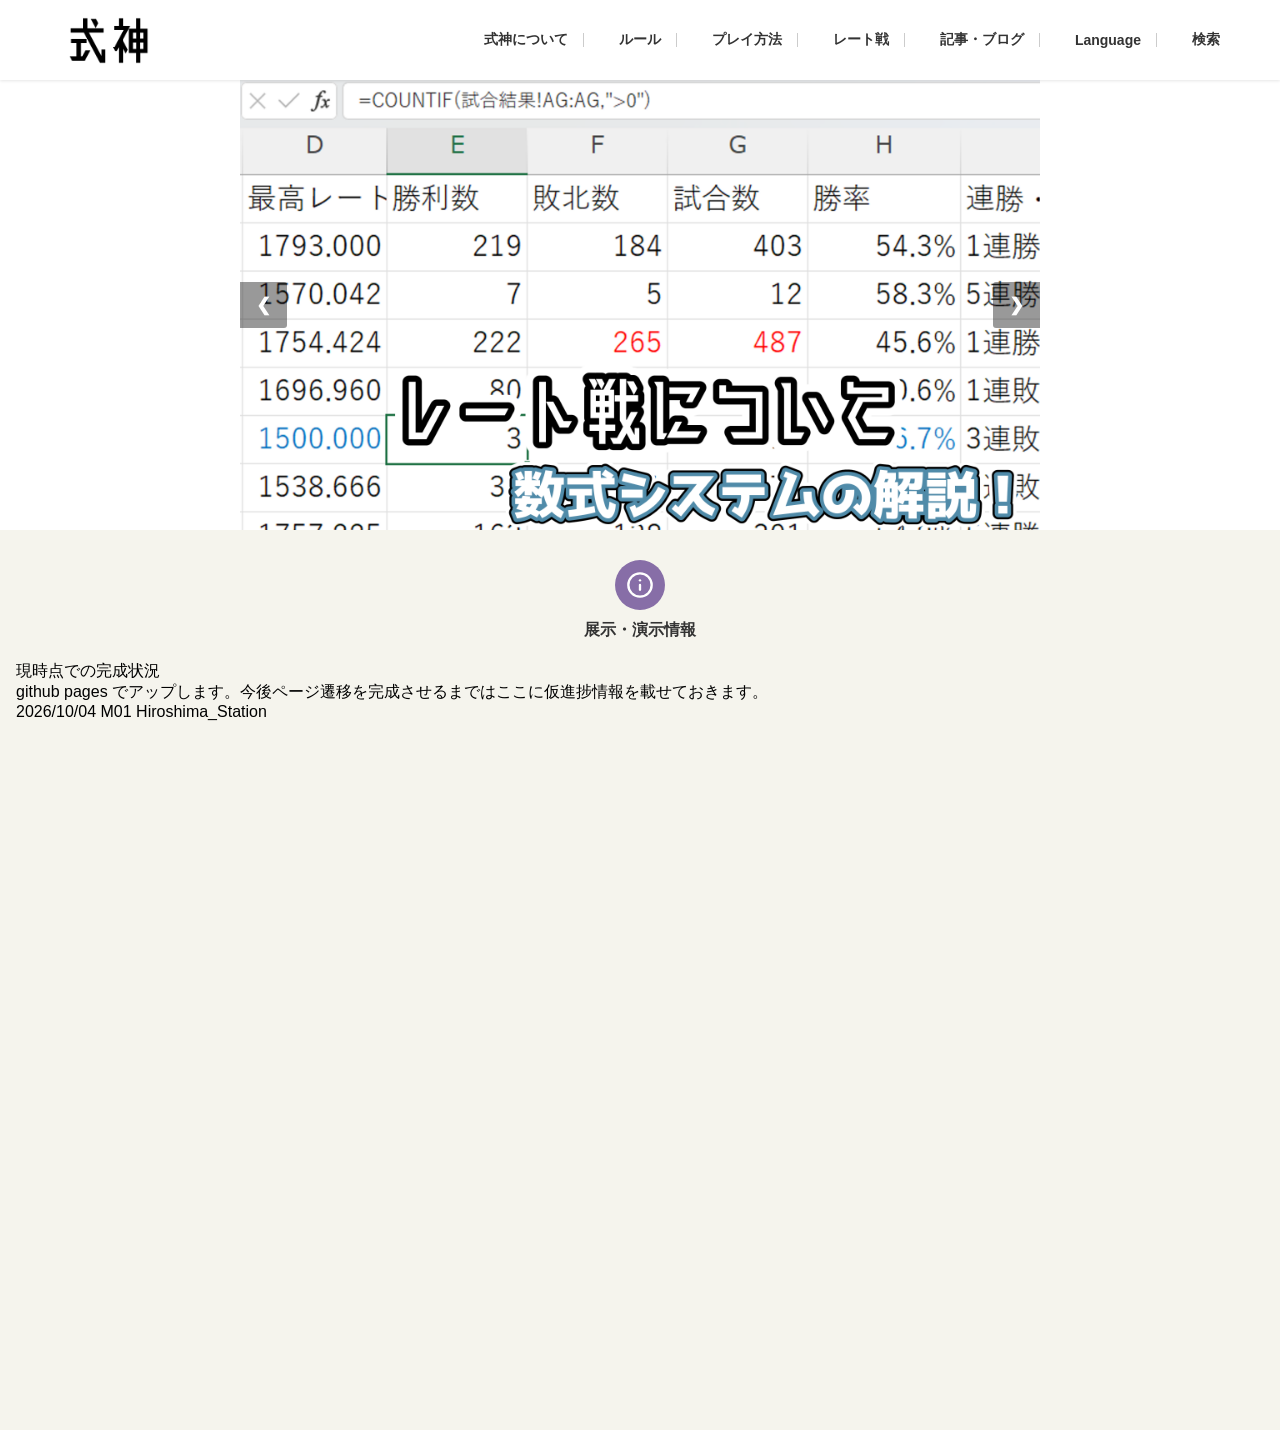
==== index.html @ fc2721e5 "M01_Hiroshima_Station" ====
<!DOCTYPE html>
<html lang="ja">
<head>
  <meta charset="UTF-8">
  <meta name="viewport" content="width=device-width, initial-scale=1.0">
  <title>式神</title>
  <link rel="stylesheet" href="style.css">
</head>
<body>

<header class="header">
  <div class="header-inner">
    <!-- ロゴエリア -->
    <div class="logo-area">
      <a href="#" class="logo-link">
        <img src="logo-1.png" class="logo-img" alt="式神">
      </a>
    </div>

    <!-- ハンバーガーボタン（768px以下で表示） -->
    <div class="hamburger" id="js-hamburger">
      <span></span>
      <span></span>
      <span></span>
    </div>

    <!-- ナビゲーションエリア -->
    <nav class="header-nav" id="js-nav">
      <ul class="nav-list">
        <li class="nav-item">
          <a href="#" class="nav-link">
            <span>式神について</span>
          </a>
        </li>
        <li class="nav-item">
          <a href="#" class="nav-link">
            <span>ルール</span>
          </a>
        </li>
        <li class="nav-item">
          <a href="#" class="nav-link">
            <span>プレイ方法</span>
          </a>
        </li>
        <li class="nav-item">
          <a href="#" class="nav-link">
            <span>レート戦</span>
          </a>
        </li>
        <li class="nav-item">
          <a href="#" class="nav-link">
            <span>記事・ブログ</span>
          </a>
        </li>
        <li class="nav-item">
          <a href="#" class="nav-link">
            <span>Language</span>
          </a>
        </li>
        <li class="nav-item">
          <a href="#" class="nav-link">
            <span>検索</span>
          </a>
        </li>
      </ul>
    </nav>
  </div>
</header>

<div class="slideshow-container">
      <div class="slide fade">
        <img src="slide1.png" alt="スライド1">
      </div>

      <div class="slide fade">
        <img src="slide2.png" alt="スライド2">
      </div>

      <div class="slide fade">
        <img src="slide3.png" alt="スライド3">
      </div>

      <div class="slide fade">
        <img src="slide4.png" alt="スライド4">
      </div>

      <a class="prev" onclick="plusSlides(-1)">&#10094;</a>
      <a class="next" onclick="plusSlides(1)">&#10095;</a>

      <div class="dots-container">
        <span class="dot active" onclick="currentSlide(1)"></span>
        <span class="dot" onclick="currentSlide(2)"></span>
        <span class="dot" onclick="currentSlide(3)"></span>
        <span class="dot" onclick="currentSlide(4)"></span>
      </div>
    </div>
  <div class="main-section">
      <div class="category-header">
        <div class="icon-circle">
          <svg class="header-icon" viewBox="0 0 24 24" fill="none" stroke="currentColor" stroke-width="2" stroke-linecap="round" stroke-linejoin="round">
  <circle cx="12" cy="12" r="10"></circle>
  <line x1="12" y1="16" x2="12" y2="12"></line>
  <line x1="12" y1="8" x2="12.01" y2="8"></line>
</svg>
        </div>
        <h2 class="category-title">展示・演示情報</h2>
      </div>

<p>現時点での完成状況</p>
<p>github pages でアップします。今後ページ遷移を完成させるまではここに仮進捗情報を載せておきます。</p>
<p>2026/10/04 M01 Hiroshima_Station</p>

<!-- ハンバーガーメニュー開閉用のJavaScript -->
<script>
  const hamburger = document.getElementById('js-hamburger');
  const nav = document.getElementById('js-nav');

  hamburger.addEventListener('click', () => {
    hamburger.classList.toggle('active');
    nav.classList.toggle('active');
  });

  // メニュー内のリンクをクリックしたら閉じる処理
  document.querySelectorAll('.nav-link').forEach(link => {
    link.addEventListener('click', () => {
      hamburger.classList.remove('active');
      nav.classList.remove('active');
    });
  });

let slideIndex = 1;
let slideTimer = null;

function showSlides(n) {
  let i;
  let slides = document.getElementsByClassName("slide");
  let dots = document.getElementsByClassName("dot");
  
  if (slides.length === 0) return; // 要素がない場合の安全対策
  
  if (n > slides.length) { slideIndex = 1 }
  if (n < 1) { slideIndex = slides.length }
  
  for (i = 0; i < slides.length; i++) {
    slides[i].style.display = "none";  
  }
  for (i = 0; i < dots.length; i++) {
    dots[i].className = dots[i].className.replace(" active", "");
  }
  
  slides[slideIndex - 1].style.display = "block";  
  if (dots.length > 0) {
    dots[slideIndex - 1].className += " active";
  }
}

function plusSlides(n) {
  showSlides(slideIndex += n);
  resetAutoSlide();
}

function currentSlide(n) {
  showSlides(slideIndex = n);
  resetAutoSlide();
}

function startAutoSlide() {
  slideTimer = setInterval(function() {
    slideIndex++;
    showSlides(slideIndex);
  }, 3000);
}

function resetAutoSlide() {
  clearInterval(slideTimer);
  startAutoSlide();
}


// -----------------------------------
// 2. DOM読み込み完了後に実行する処理 (ハンバーガー & スクロールアニメ)
// -----------------------------------
document.addEventListener("DOMContentLoaded", function() {
  
  // --- スライドショー初期化 ---
  showSlides(slideIndex);
  startAutoSlide();
});
</script>

</body>
</html>
---- style.css ----
/* リセット・共通設定 */
* {
  box-sizing: border-box;
  margin: 0;
  padding: 0;
}

body {
  font-family: sans-serif;
  padding-top: 80px; /* 固定ヘッダー分の余白 */
}

/* 固定ヘッダー本体 */
.header {
  position: fixed;
  top: 0;
  left: 0;
  width: 100%;
  height: 80px;
  background-color: #ffffff;
  box-shadow: 0 1px 3px rgba(0, 0, 0, 0.1);
  z-index: 1000;
}

.header-inner {
  max-width: 1200px;
  height: 100%;
  margin: 0 auto;
  padding: 0 20px;
  display: flex;
  justify-content: space-between;
  align-items: center;
}

/* ロゴ部分 */
.logo-area {
  display: flex;
  flex-direction: column;
}

.catchphrase {
  font-size: 11px;
  color: #333;
  margin-bottom: 2px;
  font-weight: bold;
}

.logo-link {
  display: flex;
  align-items: center;
  text-decoration: none;
}

.logo-mark {
  width: 36px;
  height: 28px;
  margin-right: 8px;
}

.logo-text {
  font-size: 28px;
  font-weight: 900;
  color: #000;
  letter-spacing: 1px;
  font-style: italic;
}

.logo-img {
  height: 55px; /* デザインに合わせて調整してください */
  width: auto;  /* アスペクト比を維持 */
  display: block;
}
/* ナビゲーション部分 */
.nav-list {
  display: flex;
  align-items: center;
  list-style: none;
  gap: 20px;
}

.nav-item {
  display: flex;
  align-items: center;
}

/* 採用情報とよくあるご質問の間の区切り線 */
.nav-item.border-left {
  border-left: 1px solid #ccc;
  padding-left: 20px;
}

.nav-link {
  display: flex;
  align-items: center;
  text-decoration: none;
  color: #333;
  font-size: 14px;
  font-weight: bold;
  gap: 6px;
}

/* アイコン装飾 */
.icon {
  display: inline-flex;
  justify-content: center;
  align-items: center;
  font-size: 14px;
}

.icon-orange {
  background-color: #e65100;
  color: #fff;
  border-radius: 50%;
  width: 20px;
  height: 20px;
  font-size: 10px;
}

.icon-orange-outline {
  color: #e65100;
  font-size: 16px;
}

.arrow-down {
  font-size: 10px;
  color: #fff;
  background-color: #e65100;
  border-radius: 50%;
  width: 14px;
  height: 14px;
  display: inline-flex;
  align-items: center;
  justify-content: center;
}

/* 検索エリア（縦並び配置） */
.search-link {
  flex-direction: column;
  gap: 2px;
}

.search-text {
  font-size: 10px;
  color: #666;
}
/* ナビゲーション部分 */
.nav-list {
  display: flex;
  align-items: center;
  list-style: none;
  /* gap: 20px; ← 区切り線を均等に配置するためgapを削除し、margin/paddingで調整します */
}

.nav-item {
  display: flex;
  align-items: center;
  position: relative;
}

/* 各項目の右側に灰色の縦線を追加 */
.nav-item:not(:last-child)::after {
  content: "";
  display: inline-block;
  width: 1px;
  height: 14px; /* 線の高さ */
  background-color: #ccc; /* 線の色（灰色） */
  margin: 0 15px; /* 線と文字の間の余白 */
}

.nav-link {
  display: flex;
  align-items: center;
  text-decoration: none;
  color: #333;
  font-size: 14px;
  font-weight: bold;
  gap: 6px;
}

/* ==========================================
   レスポンシブ対応（メディアクエリ）
   ========================================== */

/* 画面幅が768px以下（スマホ等）の時の処理 */
/* ==========================================
   レスポンシブ対応（メディアクエリ）
   ========================================== */

/* 画面幅が768px以下（スマホ等）の時の処理 */
@media screen and (max-width: 768px) {
  /* ハンバーガーボタンのスタイル */
  .hamburger {
    display: flex;
    flex-direction: column;
    justify-content: space-between;
    width: 30px;
    height: 22px;
    cursor: pointer;
    z-index: 1001;
  }

  .hamburger span {
    display: block;
    width: 100%;
    height: 3px;
    background-color: #333;
    transition: transform 0.3s, opacity 0.3s;
    border-radius: 2px;
  }

  /* ハンバーガーメニューが開いたときのアイコンの動き（X字に変形） */
  .hamburger.active span:nth-child(1) {
    transform: translateY(9.5px) rotate(45deg);
  }
  .hamburger.active span:nth-child(2) {
    opacity: 0;
  }
  .hamburger.active span:nth-child(3) {
    transform: translateY(-9.5px) rotate(-45deg);
  }

  /* スマホ時のナビゲーションメニュー（初期状態は非表示・スライド用設定） */
  .header-nav {
    position: fixed;
    top: 80px; /* 通常のヘッダーの高さに合わせる */
    left: 0;
    width: 100%;
    height: calc(100vh - 80px);
    background-color: #ffffff;
    display: flex;
    flex-direction: column;
    align-items: center;
    padding: 40px 20px;
    transform: translateX(100%); /* 画面外へ隠す */
    transition: transform 0.3s ease-in-out;
    box-shadow: 0 4px 6px rgba(0, 0, 0, 0.1);
    overflow-y: auto;
  }

  /* メニューが開いたとき */
  .header-nav.active {
    transform: translateX(0); /* 画面内へスライドイン */
  }

  /* スマホ用リストレイアウトに変更 */
  .nav-list {
    flex-direction: column;
    width: 100%;
    gap: 0;
  }

  .nav-item {
    width: 100%;
    border-bottom: 1px solid #eee;
  }

  /* PC用の区切り線（擬似要素）をスマホでは無効化 */
  .nav-item:not(:last-child)::after {
    display: none;
  }

  .nav-link {
    width: 100%;
    padding: 15px 10px;
    font-size: 16px;
  }
  
  .search-link {
    flex-direction: row;
    gap: 10px;
  }
}

/* 768pxより大きい画面ではハンバーガーを非表示 */
@media screen and (min-width: 769px) {
  .hamburger {
    display: none;
  }
}


.slideshow-container {
  position: relative;
  max-width: 800px;
  overflow: hidden;
  margin: auto;
  margin-bottom: 0px;
}

.slide {
  display: none;
  width: 100%;
}

.slide img {
  width: 100%;
  height: auto;
  display: block;
}
.fade {
  animation: fadeEffect 0.8s ease-in-out;
}
@keyframes fadeEffect {
  from { opacity: 0.4; }
  to { opacity: 1; }
}

/* 左右ボタン */
.prev, .next {
  cursor: pointer;
  position: absolute;
  top: 50%;
  transform: translateY(-50%);
  width: auto;
  padding: 12px 16px;
  color: #fff;
  font-weight: bold;
  font-size: 18px;
  user-select: none;
  background-color: rgba(0, 0, 0, 0.4);
  transition: background-color 0.3s;
  z-index: 10;
}

.next {
  right: 0;
  border-radius: 3px 0 0 3px;
}

.prev {
  left: 0;
  border-radius: 0 3px 3px 0;
}

.category-header {
  text-align: center;
  margin-bottom: 20px;
}

.icon-circle {
  width: 50px;
  height: 50px;
  background-color: #876ea7; /* アイコンの赤背景 */
  border-radius: 50%;
  display: flex;
  align-items: center;
  justify-content: center;
  margin: 0 auto 10px;
  color: #ffffff;
}

.icon-circle svg {
  width: 28px;
  height: 28px;
  stroke: #ffffff;
}

.category-title {
  font-size: 16px;
  font-weight: bold;
  color: #333333;
}
.main-section {
  background-color: #f5f4ed; /* 画像のような薄いベージュ背景 */
  padding: 30px 16px;       /* 上下左右の余白 */
  min-height: 100vh;
}
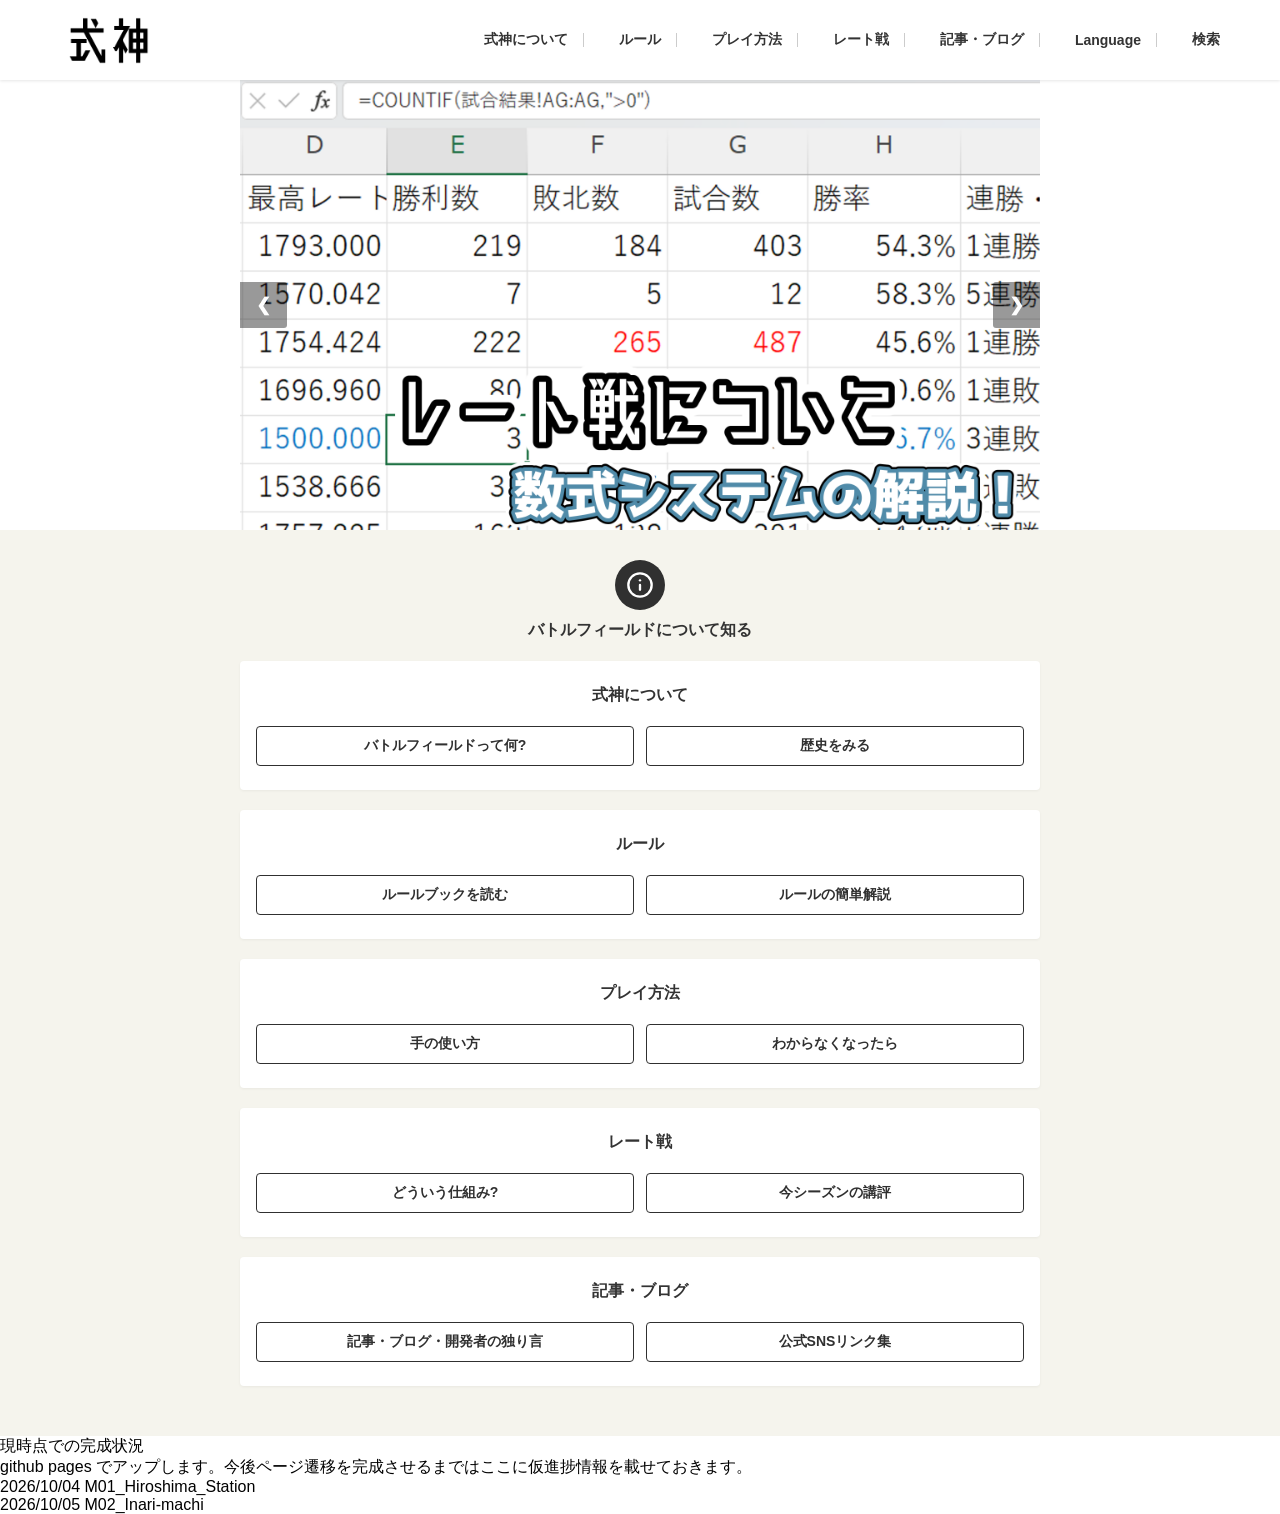
==== commit 8cb3a5e7: "M02_Inari-machi" ====
--- a/index.html
+++ b/index.html
@@ -95,7 +95,7 @@
       </div>
     </div>
   <div class="main-section">
-      <div class="category-header">
+          <div class="category-header">
         <div class="icon-circle">
           <svg class="header-icon" viewBox="0 0 24 24" fill="none" stroke="currentColor" stroke-width="2" stroke-linecap="round" stroke-linejoin="round">
   <circle cx="12" cy="12" r="10"></circle>
@@ -103,12 +103,60 @@
   <line x1="12" y1="8" x2="12.01" y2="8"></line>
 </svg>
         </div>
-        <h2 class="category-title">展示・演示情報</h2>
-      </div>
+        <h2 class="category-title">バトルフィールドについて知る</h2>
+      </div>
+
+      <div class="card">
+
+        <h3 class="card-title">式神について</h3>
+
+        <div class="card-buttons">
+          <a href="#" class="btn-outline">バトルフィールドって何?</a>
+          <a href="#" class="btn-outline">歴史をみる</a>
+        </div>
+      </div>
+      <div class="card">
+
+        <h3 class="card-title">ルール</h3>
+
+        <div class="card-buttons">
+          <a href="#" class="btn-outline">ルールブックを読む</a>
+          <a href="#" class="btn-outline">ルールの簡単解説</a>
+        </div>
+      </div>
+      <div class="card">
+
+        <h3 class="card-title">プレイ方法</h3>
+
+        <div class="card-buttons">
+          <a href="#" class="btn-outline">手の使い方</a>
+          <a href="#" class="btn-outline">わからなくなったら</a>
+        </div>
+  </div>
+      <div class="card">
+
+        <h3 class="card-title">レート戦</h3>
+        <div class="card-buttons">
+          <a href="#" class="btn-outline">どういう仕組み?</a>
+          <a href="#" class="btn-outline">今シーズンの講評</a>
+        </div>
+  </div>
+      <div class="card">
+
+        <h3 class="card-title">記事・ブログ</h3>
+        <div class="card-buttons">
+          <a href="#" class="btn-outline">記事・ブログ・開発者の独り言</a>
+          <a href="#" class="btn-outline">公式SNSリンク集</a>
+        </div>
+  </div>
+  </div>
+
+  
 
 <p>現時点での完成状況</p>
 <p>github pages でアップします。今後ページ遷移を完成させるまではここに仮進捗情報を載せておきます。</p>
-<p>2026/10/04 M01 Hiroshima_Station</p>
+<p>2026/10/04 M01_Hiroshima_Station</p>
+<p>2026/10/05 M02_Inari-machi</p>
 
 <!-- ハンバーガーメニュー開閉用のJavaScript -->
 <script>
--- a/style.css
+++ b/style.css
@@ -340,7 +340,7 @@
 .icon-circle {
   width: 50px;
   height: 50px;
-  background-color: #876ea7; /* アイコンの赤背景 */
+  background-color: #303030; /* アイコンの赤背景 */
   border-radius: 50%;
   display: flex;
   align-items: center;
@@ -364,4 +364,57 @@
   background-color: #f5f4ed; /* 画像のような薄いベージュ背景 */
   padding: 30px 16px;       /* 上下左右の余白 */
   min-height: 100vh;
+}
+.card {
+  background-color: #ffffff;
+  border-radius: 4px;
+  padding: 24px 16px;
+  max-width: 800px;
+  margin: 0 auto 20px; /* 中央寄せ＆下のカードとの余白 */
+  box-shadow: 0 1px 3px rgba(0, 0, 0, 0.05); /* かすかな影 */
+  text-align: center;
+}
+
+.card-icon svg {
+  width: 48px;
+  height: 48px;
+  margin-bottom: 8px;
+}
+
+.card-title {
+  font-size: 16px;
+  font-weight: bold;
+  color: #333333;
+  margin-bottom: 20px;
+}
+
+/* ボタン配置（横並び） */
+.card-buttons {
+  display: flex;
+  gap: 12px;
+  justify-content: center;
+}
+.card-icon {
+  display: flex;
+  justify-content: center;
+  align-items: center;
+  height: 40px;
+  margin-bottom: 12px;
+}
+.btn-outline {
+  flex: 1;
+  display: block;
+  padding: 10px 0;
+  border: 1px solid #303030;
+  border-radius: 4px;
+  color: #303030;
+  text-decoration: none;
+  font-size: 14px;
+  font-weight: bold;
+  background-color: #ffffff;
+  transition: all 0.2s ease;
+}
+.btn-outline:active {
+  background-color: #303030;
+  color: #ffffff;
 }
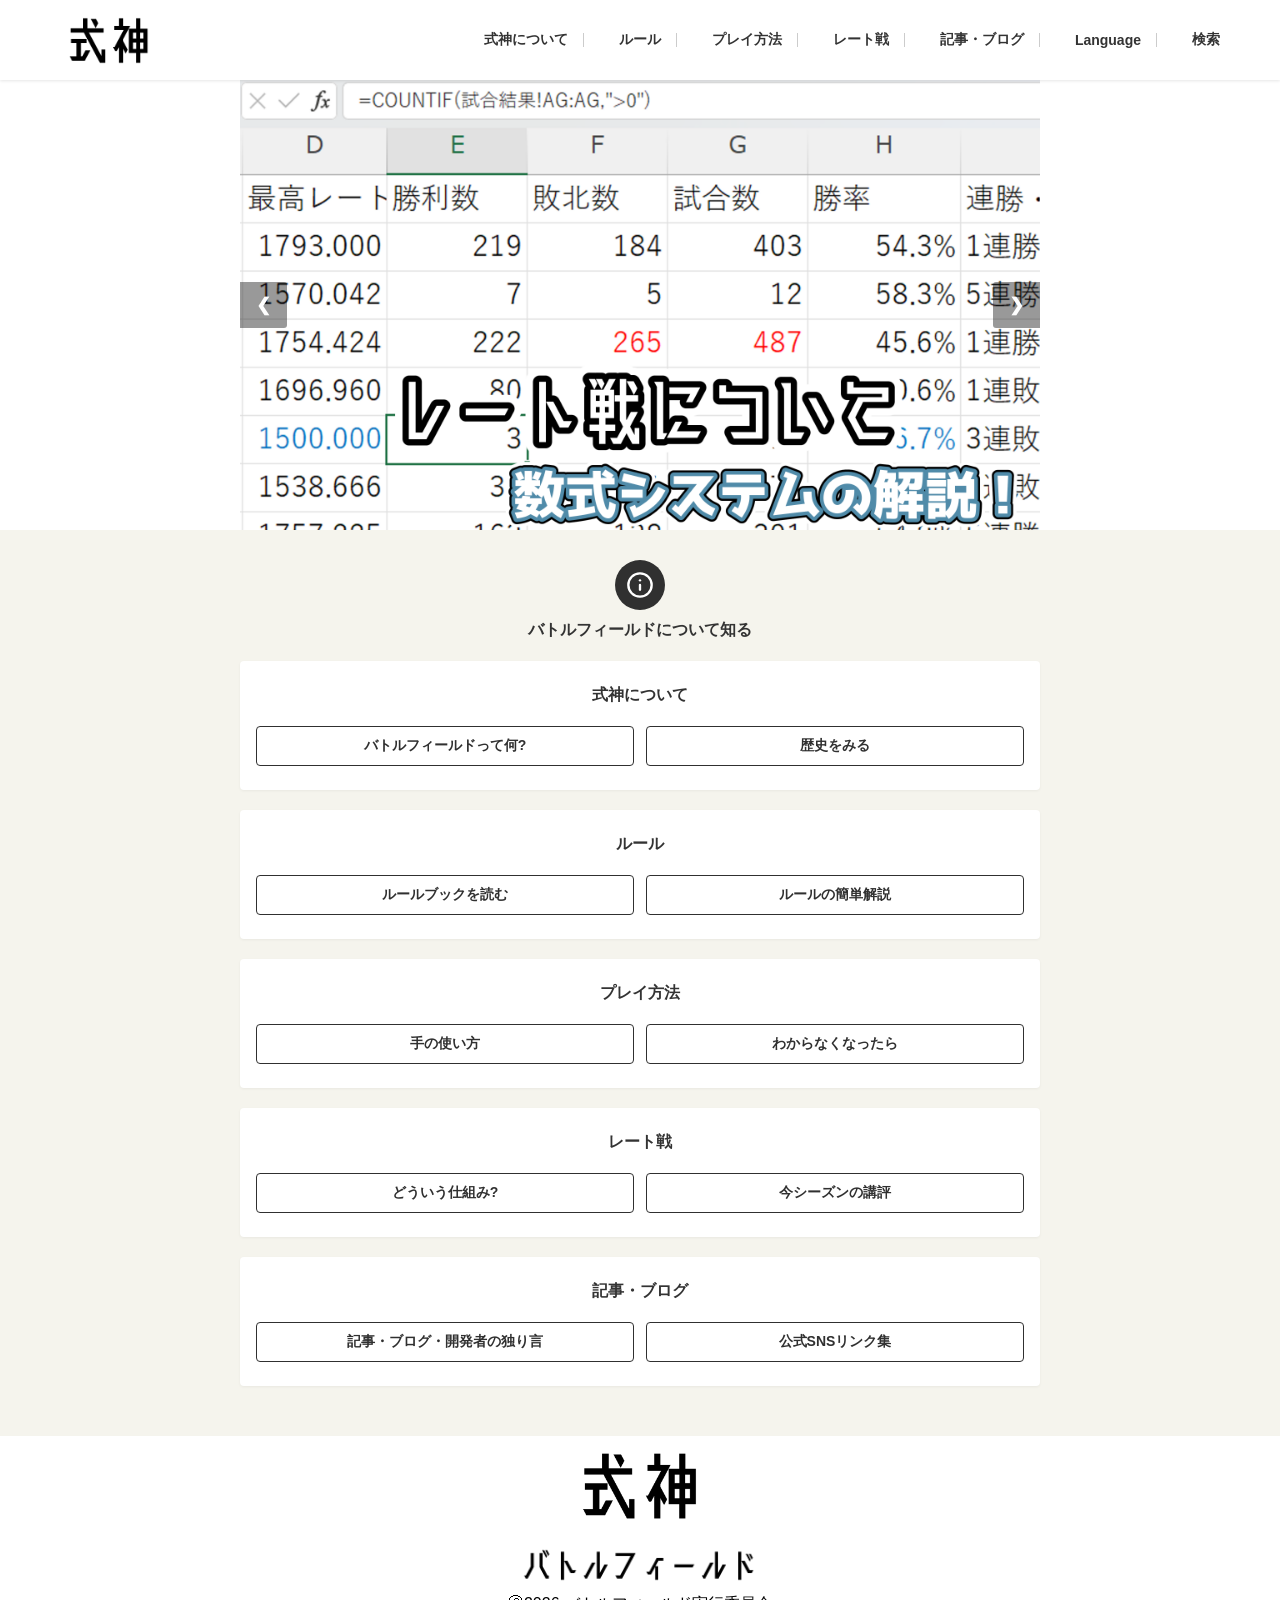
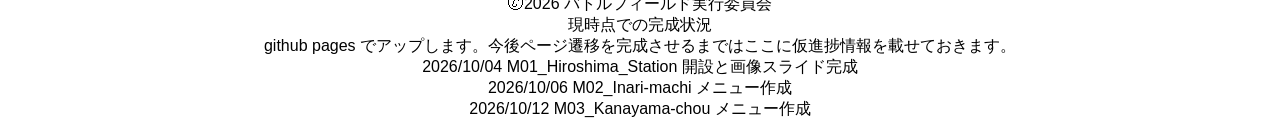
==== commit b7bc8533: "M03_Kanayama-cho" ====
--- a/index.html
+++ b/index.html
@@ -150,13 +150,17 @@
         </div>
   </div>
   </div>
-
-  
+<div class="bottom-logo">
+  <img src="logo-1.png" class="bottomlogo1" >
+<div class="bottom-logo">
+<img src="logo-2.png" class="bottomlogo2" >
+<p class="bottomtext">🄫2026 バトルフィールド実行委員会</p>
 
 <p>現時点での完成状況</p>
 <p>github pages でアップします。今後ページ遷移を完成させるまではここに仮進捗情報を載せておきます。</p>
-<p>2026/10/04 M01_Hiroshima_Station</p>
-<p>2026/10/05 M02_Inari-machi</p>
+<p>2026/10/04 M01_Hiroshima_Station 開設と画像スライド完成</p>
+<p>2026/10/06 M02_Inari-machi メニュー作成</p>
+<p>2026/10/12 M03_Kanayama-chou メニュー作成</p>
 
 <!-- ハンバーガーメニュー開閉用のJavaScript -->
 <script>
--- a/style.css
+++ b/style.css
@@ -417,4 +417,14 @@
 .btn-outline:active {
   background-color: #303030;
   color: #ffffff;
+}
+.bottom-logo{
+  text-align: center;
+  margin-top: 10px;
+}
+.bottomlogo1{
+  height: 80px;
+}
+.bottomlogo2{
+  height: 50px;
 }
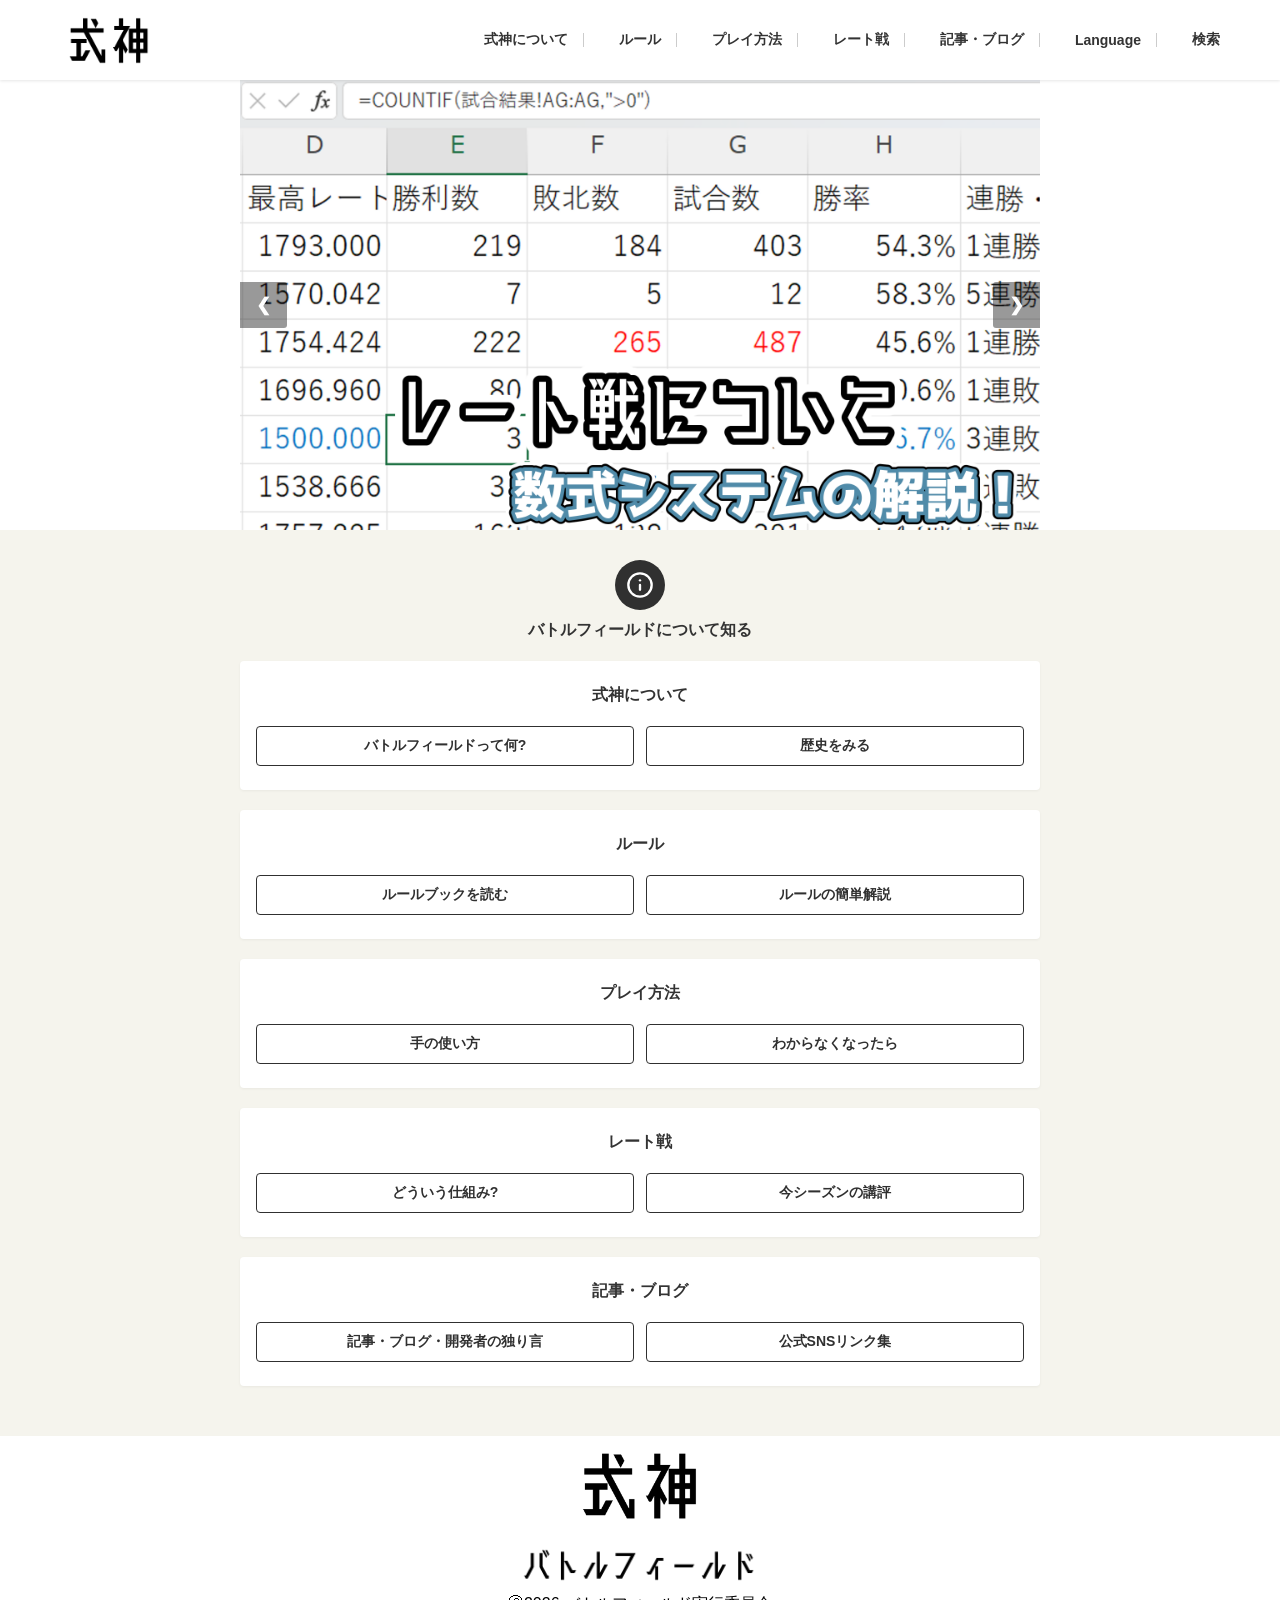
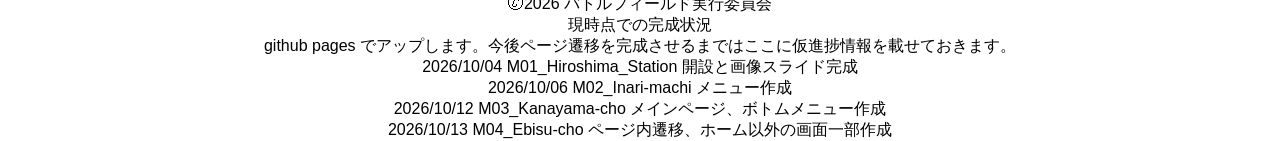
==== commit b534751b: "M04_Ebisu-cho" ====
--- a/index.html
+++ b/index.html
@@ -28,27 +28,27 @@
     <nav class="header-nav" id="js-nav">
       <ul class="nav-list">
         <li class="nav-item">
-          <a href="#" class="nav-link">
+          <a href="/about/index.html" class="nav-link">
             <span>式神について</span>
           </a>
         </li>
         <li class="nav-item">
-          <a href="#" class="nav-link">
+          <a href="/rule/index.html" class="nav-link">
             <span>ルール</span>
           </a>
         </li>
         <li class="nav-item">
-          <a href="#" class="nav-link">
+          <a href="/howto/index.html" class="nav-link">
             <span>プレイ方法</span>
           </a>
         </li>
         <li class="nav-item">
-          <a href="#" class="nav-link">
+          <a href="/rate/index.html" class="nav-link">
             <span>レート戦</span>
           </a>
         </li>
         <li class="nav-item">
-          <a href="#" class="nav-link">
+          <a href="/blog/index.html" class="nav-link">
             <span>記事・ブログ</span>
           </a>
         </li>
@@ -160,7 +160,8 @@
 <p>github pages でアップします。今後ページ遷移を完成させるまではここに仮進捗情報を載せておきます。</p>
 <p>2026/10/04 M01_Hiroshima_Station 開設と画像スライド完成</p>
 <p>2026/10/06 M02_Inari-machi メニュー作成</p>
-<p>2026/10/12 M03_Kanayama-chou メニュー作成</p>
+<p>2026/10/12 M03_Kanayama-cho メインページ、ボトムメニュー作成</p>
+<p>2026/10/13 M04_Ebisu-cho ページ内遷移、ホーム以外の画面一部作成</p>
 
 <!-- ハンバーガーメニュー開閉用のJavaScript -->
 <script>
